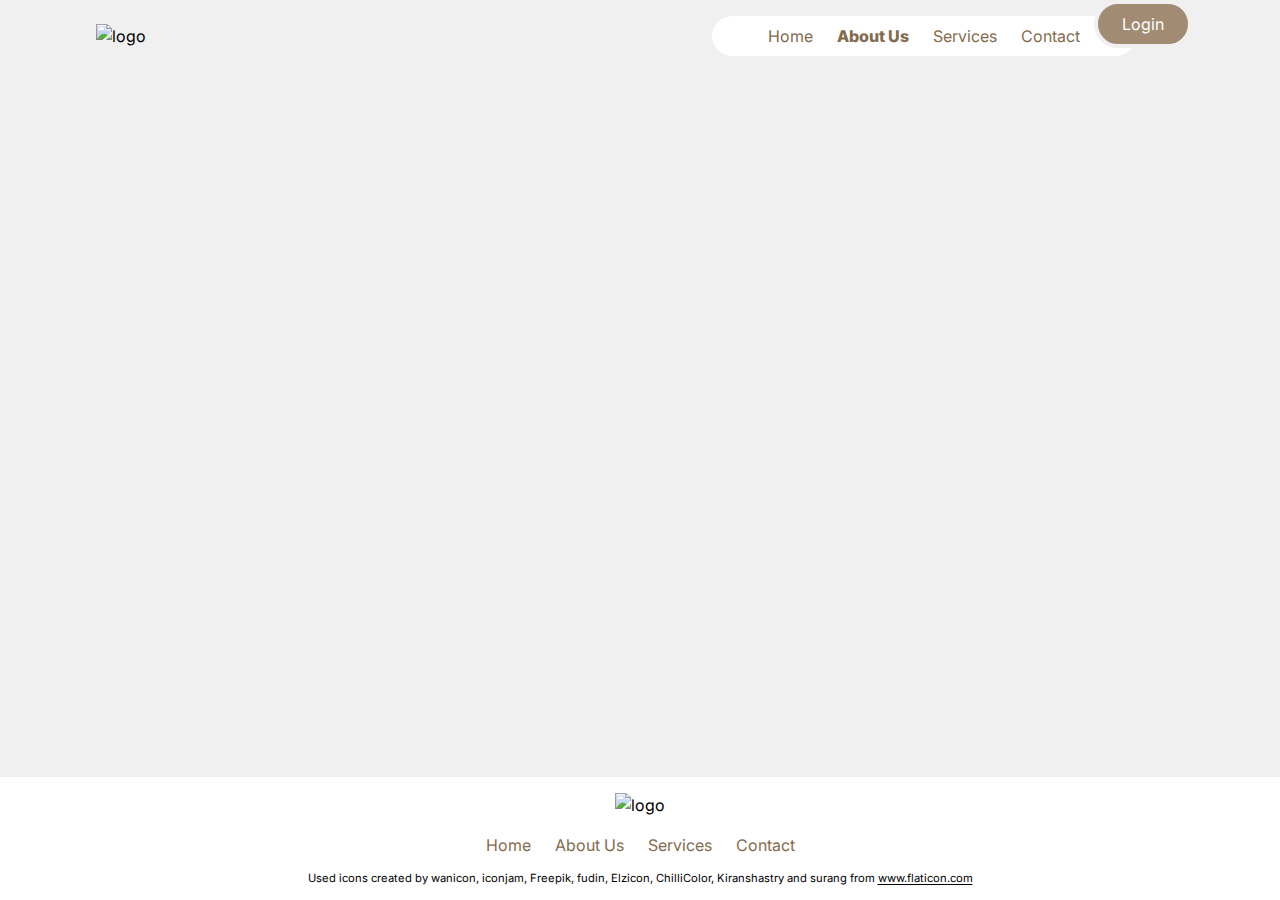
==== about.html @ 39b57f24 "add subpages" ====
<!DOCTYPE html>
<html lang="en">
<head>
  <meta charset="UTF-8">
  <meta name="viewport" content="width=device-width, initial-scale=1.0">
  <link rel="stylesheet" href="style.css">
  <link rel="preconnect" href="https://fonts.googleapis.com">
  <link rel="preconnect" href="https://fonts.gstatic.com" crossorigin>
  <link href="https://fonts.googleapis.com/css2?family=Inter:ital,opsz,wght@0,14..32,100..900;1,14..32,100..900&display=swap" rel="stylesheet">
  <script src="index.js" defer></script>
  <title>SafeNest</title>
</head>
<body class="content-grid">
  <header class="header">
    <img src="images/logo.png" alt="logo" class="logo">
    <button class="mobile-nav-toggle" aria-controls="primary-navigation" aria-expanded="false"><span class="sr-only">Menu</span></button>
    <nav>
      <ul class="main-nav" id="primary-navigation" data-visible="false">
        <li class="nav-item"><a href="index.html">Home</a></li>
        <li class="nav-item active"><a href="about.html">About Us</a></li>
        <li class="nav-item"><a href="services.html">Services</a></li>
        <li class="nav-item"><a href="contact.html">Contact</a></li>
        <li class="nav-item login"><a href="login.html">Login</a></li>
      </ul>

      <ul class="mobile-nav">
        <li class="nav-item"><a href="index.html">Home</a></li>
        <li class="nav-item"><a href="about.html">About Us</a></li>
        <li class="nav-item"><a href="services.html">Services</a></li>
        <li class="nav-item"><a href="contact.html">Contact</a></li>
        <li class="nav-item login"><a href="login.html">Login</a></li>
      </ul>
    </nav>
  </header>

  <main>
    
  </main>

  <footer class="footer full-width">
    <img src="images/logo.png" alt="logo" class="logo">

    <div class="footer-nav">
      <ul>
        <li class="nav-item home"><a href="index.html">Home</a></li>
        <li class="nav-item"><a href="about.html">About Us</a></li>
        <li class="nav-item"><a href="services.html">Services</a></li>
        <li class="nav-item"><a href="contact.html">Contact</a></li>
      </ul>
    </div>

    <p class="icon-copyrigths">
      Used icons created by wanicon, iconjam, Freepik, fudin, Elzicon, ChilliColor, Kiranshastry and surang from <a href="https://www.flaticon.com/">www.flaticon.com</a>
    </p>
  </footer>


</body>
</html>
---- style.css ----
/* --------- */
/* css reset */
/* --------- */

*, 
*::before, 
*::after {
  box-sizing: border-box;
}

* {
  margin: 0;
  padding: 0;
}

html {
  color-scheme: dark light;
  hanging-punctuation: first allow-end last;
  -moz-text-size-adjust: none;
  -webkit-text-size-adjust: none;
  text-size-adjust: none;
}

ul[role='list'],
ol[role='list'] {
  list-style: none;
}

body {
  min-height: 100vh;
  min-height: 100svh;
  line-height: 1.5;
  scrollbar-gutter: stable;
  -webkit-font-smoothing: antialiased;
}

img,
picture,
svg,
video {
  display: block;
  max-width: 100%;
}

input, button, textarea, select {
  font: inherit;
}

h1, h2, h2, h4, button, input, label {
  line-height: 1.1;
}

p, h1, h2, h3, h4, h5, h6 {
  overflow-wrap: break-word;
}

h1, h2, h3, h4 {
  text-wrap: balance;
}

p {
  text-wrap: pretty;
}

a:not([class]) {
  text-decoration-thickness: max(0.08em, 1px);
  text-underline-offset: 0.15em;
  text-decoration-skip: auto;
  color: currentColor;
}

textarea:not([rows]) {
  min-height: 10em;
}

:target {
  scroll-margin-block: 5ex;
}

@media (prefers-reduced-motion: no-preference) {
  :has(:target) {
    scroll-behavior: smooth;
    scroll-padding-top: 3rem;
  }
}

@media (prefers-reduced-motion: reduce) {
  html:focus-within {
    scroll-behavior: auto;
  }

  *,
  *::before,
  *::after {
    animation-duration: 0.01ms !important;
    animation-iteration-count: 1 !important;
    transition-duration: 0.01ms !important;
    scroll-behavior: auto !important;
  }
}

/* ----------------- */
/* custom properties */
/* ----------------- */

/* fonts */
:root {
  --fs-200: clamp(0.56rem, calc(0.62rem + -0.08vw), 0.61rem);
  --fs-300: clamp(0.73rem, calc(0.72rem + 0.04vw), 0.75rem);
  --fs-400: clamp(0.88rem, calc(0.83rem + 0.22vw), 1.00rem);
  --fs-500: clamp(1.05rem, calc(0.95rem + 0.49vw), 1.33rem);
  --fs-600: clamp(1.26rem, calc(1.08rem + 0.90vw), 1.78rem);
  --fs-700: clamp(1.51rem, calc(1.21rem + 1.49vw), 2.37rem);
  --fs-800: clamp(1.81rem, calc(1.35rem + 2.34vw), 3.16rem);
  --fs-900: clamp(2.18rem, calc(1.47rem + 3.53vw), 4.21rem);
}

/* colors */
:root {
  --bg-grey: 0, 0%, 94%;
  --color-primary: 36, 73%, 71%;
  --color-secondary: 32, 20%, 54%;
  --color-accent: 206, 41%, 61%;
  --color-text: 33, 25%, 41%;
}

/* --------------- */
/* utility classes */
/* --------------- */

.content-grid {
  --padding-inline: clamp(1rem, 12%, 6rem);
  --content-max-width: 120ch;
  --breakout-max-width: 140ch;

  --breakout-size: calc(
    (var(--breakout-max-width) - var(--content-max-width)) / 2
  );

  display: grid;
  grid-template-columns:
    [full-width-start] minmax(var(--padding-inline), 1fr)
    [breakout-start] minmax(0, var(--breakout-size))
    [content-start] min(100% - (var(--padding-inline) * 2),
      var(--content-max-width))
    [content-end]
    minmax(0, var(--breakout-size)) [breakout-end]
    minmax(var(--padding-inline), 1fr) [full-width-end];
}

.content-grid > :not(.breakout, .full-width),
.full-width > :not(.breakout, .full-width) {
  grid-column: content;
}

.content-grid > .breakout {
  grid-column: breakout;
}

.content-grid > .full-width {
  grid-column: full-width;

  display: grid;
  grid-template-columns: inherit;
}

:root {
  --padding-sm: clamp(1rem, 3%, 1.5rem);
  --padding-md: clamp(1.5rem, 6%, 3rem);
  --padding-lg: clamp(3rem, 12%, 6rem);
}

.sr-only {
  position: absolute;
  width: 1px;
  height: 1px;
  margin: -1px;
  overflow: hidden;
  clip: rect(0, 0, 0, 0);
  white-space: nowrap;
  border: 0;
}

/*------- */
/* styles */
/* ------ */

/* general style */

body {
  font-family: "Inter", sans-serif;
  font-optical-sizing: auto;
  font-size: var(--fs-400);

  background-color: hsl(var(--bg-grey));

  overflow: auto;
}

/* header */

.header {
  position: sticky;
  top: 0;
  z-index: 9999;

  display: flex;
  align-items: center;
  justify-content: space-between;

  height: fit-content;
  padding-top: 1rem;

  background-color: hsl(var(--bg-grey));
  border-radius: 1rem;

  @media screen and (max-width: 815px) {
    flex-direction: column;
    align-items: flex-end;
    gap: 0.5rem;
  }
}

.logo {
  margin-right: auto;
  
  max-width: 10rem;
}

.main-nav {
  position: relative;

  display: flex;
  gap: 1.5rem;

  padding: 0.5rem 3.5rem;
  margin-right: 3rem;
  
  list-style: none;
  
  border-radius: 5rem;
  background-color: white;

  @media screen and (max-width: 815px) {
    margin-right: 0;
  }

  @media screen and (max-width: 528px) {
    display: none;
  }
}

.nav-item {
  color: hsl(var(--color-text));
}

.nav-item a {
  text-decoration: none;
}

.main-nav .nav-item {
  transition: all 100ms ease-in-out;
}

.main-nav .nav-item.active {
  font-weight: 800;
}

.main-nav .nav-item:not(.active):hover {
  scale: 1.1;
  text-shadow: 4px 4px 6px rgba(66, 68, 90, 0.2);
}

.main-nav .login {
  position: absolute;
  right: -3.5rem;
  top: -1rem;

  padding: 0.5rem 1.5rem;

  color: white;

  background-color: hsl(var(--color-secondary));
  border-radius: 5rem;
  border: 0.3rem solid hsl(var(--bg-grey));

  @media screen and (max-width: 815px) {
    right: 0;
    top: -3.2rem;
  }
}

.mobile-nav-toggle {
  position: absolute;
  display: block;
  z-index: 2000;
  top: 1.5rem;

  background: transparent;
  background-image: url(images/icon-hamburger.svg);
  background-repeat: no-repeat;
  background-position: center;
  width: 1.5rem;
  aspect-ratio: 1;
  border: 0;
}

.mobile-nav-toggle[aria-expanded="true"] {
  background-image: url(images/icon-close.svg);
}

.mobile-nav-toggle {
  display: none;

  @media screen and (max-width: 528px) {
    display: inline;
  }
}

.mobile-nav {
  position: relative;
  

  list-style: none;
  font-weight: 600;
  text-align: end;

  li {
    padding-block: 0.3rem;
  }

  .login {
    position: relative;

    color: white;
  }

  .login::before {
    position: absolute;
    content: "";
    z-index: -1;
    top: 0;
    left: 0.7rem;

    width: 15rem;
    height: 2rem;

    background-color: hsl(var(--color-text));
    border-radius: 10px;
  }
}

.mobile-nav::before {
  position: absolute;
  content: "";
  z-index: -1;
  left: -3rem;
  top: -6rem;

  width: 20rem;
  height: 20rem;

  overflow: hidden;

  background-color: white;
  border-radius: 0 0 0 1rem;
}

header:has(.mobile-nav-toggle[aria-expanded="false"]) .mobile-nav {
  display: none;
}


/* footer */

.footer {
  height: fit-content;
  margin-top: auto;
  
  background-color: white;
  
  .logo {
    margin-inline: auto;
    margin-block: 1rem;
  }

  ul {
    display: flex;
    gap: 1.5rem;

    width: fit-content;
    margin-inline: auto;
  }

  .nav-item {
    list-style: none;
  }

  .nav-item:hover {
    text-decoration: underline;
  }

  .icon-copyrigths {
    margin-block: 1rem;
    margin-inline: auto;

    line-height: 1;
    font-size: 0.7rem;
  }

  @media screen and (max-width: 528px) {
    .logo {
      max-width: 7rem;
      margin-inline-start: 0;
    }

    ul {
      position: relative;
      display: flex;
      justify-content: space-between;

      width: 100%;
    }

    .nav-item {
      position: relative;
    }

    .home {
      position: absolute;
      top: -2.5rem;
      right: 0;
    }

  }
}
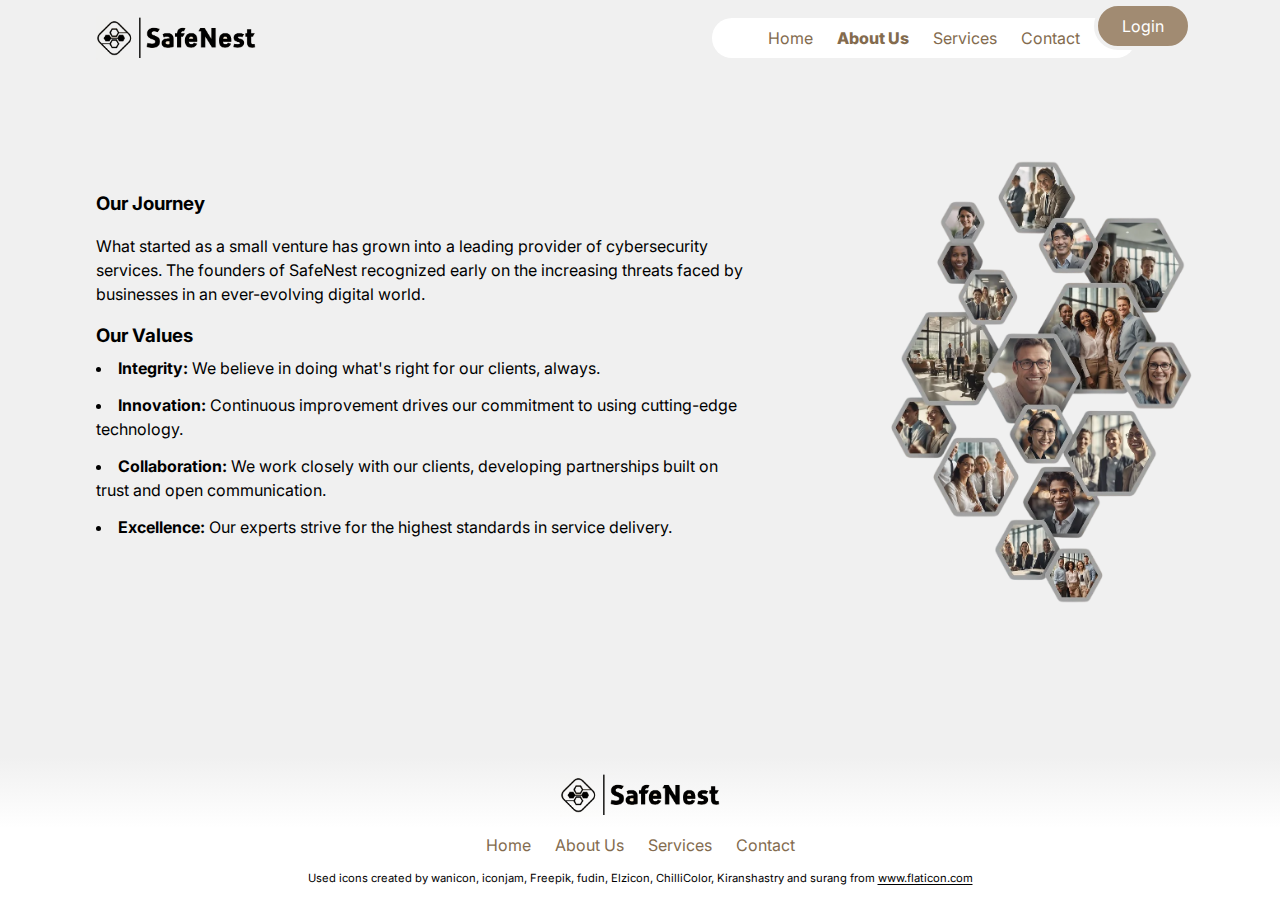
==== commit d391d70f: "add first section to about us page" ====
--- a/about.html
+++ b/about.html
@@ -33,8 +33,29 @@
     </nav>
   </header>
 
-  <main>
-    
+  <main class="full-width about">
+    <section class="section-one">
+      <div>
+        <div class="journey">
+          <h3>Our Journey</h3>
+          <p>What started as a small venture has grown into a leading provider of cybersecurity services. The founders of SafeNest recognized early on the increasing threats faced by businesses in an ever-evolving digital world. 
+          </p>
+        </div>
+        <div>
+          <h3>Our Values</h3>
+          <ul>
+            <li><b>Integrity:</b> We believe in doing what's right for our clients, always.</li>
+            <li><b>Innovation:</b> Continuous improvement drives our commitment to using cutting-edge technology.</li>
+            <li><b>Collaboration:</b> We work closely with our clients, developing partnerships built on trust and open communication.</li>
+            <li><b>Excellence:</b> Our experts strive for the highest standards in service delivery.</li>
+          </ul>
+        </div>
+      </div>
+      <div class="img">
+      </div>
+    </section>
+
+
   </main>
 
   <footer class="footer full-width">
--- a/style.css
+++ b/style.css
@@ -200,10 +200,6 @@
 /* header */
 
 .header {
-  position: sticky;
-  top: 0;
-  z-index: 9999;
-
   display: flex;
   align-items: center;
   justify-content: space-between;
@@ -377,7 +373,7 @@
   height: fit-content;
   margin-top: auto;
   
-  background-color: white;
+  background: linear-gradient(180deg, #f0f0f0, #ffffff, #ffffff);
   
   .logo {
     margin-inline: auto;
@@ -434,3 +430,282 @@
 
   }
 }
+
+/* home page */
+
+/* hero */
+
+.hero {
+  display: flex;
+  align-items: center;
+  justify-content: center;
+  margin-block: 1.5rem;
+
+  div:first-child {
+    border-radius: 0 1rem 1rem 0;
+    background-color: hsl(var(--bg-grey), 0.8);
+  }
+
+  h1 {
+    display: inline-block;
+    margin-bottom: 1rem;
+    max-width: 18ch;
+    padding-block: 0.5rem;
+
+    font-size: var(--fs-700);
+    font-weight: 500;
+  }
+
+  p {
+    margin-bottom: 0.6rem;
+  }
+  
+  .hero-img-container {
+    position: relative;
+  }
+
+  @media screen and (max-width: 815px) {
+    .hero-img {
+      max-width: 15rem;
+
+      position: absolute;
+      z-index: -2;
+      top: -7rem;
+      right: -8rem;
+    }
+  }
+
+  @media screen and (max-width: 528px) {
+    .hero-img {
+      right: -5rem;
+    }
+  }
+}
+
+
+/* section 1 */
+
+.two-columns {
+  display: flex;
+  justify-content: space-between;
+  gap: 1rem;
+
+  div {
+    flex-basis: 48%;
+  }
+}
+
+.home .section-one {
+  padding-block: 5rem;
+
+  background: linear-gradient(0deg, #f0f0f0, #ebc180, #ebc180, #f0f0f0);
+
+  h3 {
+    margin-bottom: 1rem;
+    text-align: center;
+    
+  }
+
+  .cta {
+    text-align: center;
+    margin-block: 1rem 0.5rem;
+  }
+
+  .two-columns {
+    @media screen and (max-width: 815px) {
+      flex-direction: column;
+      padding-inline: 2rem;
+    }
+  }
+}
+
+.cards {
+  display: grid;
+  grid-template-columns: repeat(2, 1fr);
+  gap: 1rem;
+  justify-content: center;
+  align-items: center;
+}
+
+@media screen and (min-width: 815px) {
+  .home .section-one .cards {
+    order: 1;
+  }
+
+  .home .section-one .two-columns > div:first-child {
+    order: 2;
+  }
+}
+
+.two-columns > div:first-child {
+  display: flex;
+  flex-direction: column;
+  justify-content: space-between;
+
+  h3 {
+    line-height: 1;
+    font-size: var(--fs-500);
+  }
+
+  a {
+    font-size: var(--fs-600);
+    color: hsl(var(--color-text));
+    font-weight: 600;
+  }
+}
+
+
+.square-card {
+  display: flex;
+  flex-direction: column;
+  justify-content: space-between;
+  align-items: center;
+
+  min-width: 8rem;
+  max-width: 9rem;
+  aspect-ratio: 1;
+  padding: 1rem;
+
+  font-size: var(--fs-300);
+  text-align: center;
+  line-height: 1;
+  font-weight: 500;
+  
+  background-color: hsl(var(--bg-grey));
+  border-radius: 1rem;
+
+  p {
+    white-space: no-wrap;
+  }
+}
+
+.square-card .icon {
+  max-width: 4rem;
+}
+
+.square-card:nth-of-type(odd) {
+  justify-self: end;
+}
+
+.square-card:nth-of-type(even) {
+  justify-self: start;
+}
+
+section li {
+  padding-block: 0.4rem;
+  list-style-position: inside;
+}
+
+.home .section-two {
+  padding-block: 3rem;
+  position: relative;
+  z-index: 999;
+
+    ::before {
+      position: absolute;
+      content: "";
+      z-index: -1;
+
+      inset: 0;
+      background-color: hsl(var(--bg-grey), 0.1);
+    }
+
+  .two-columns {
+      @media screen and (max-width: 528px) {
+      flex-direction: column;
+    }
+  }
+
+  .two-columns div:first-child {
+    display: flex;
+    flex-direction: column;
+    justify-content: center;
+    gap: 0.5rem;
+
+    @media screen and (max-width: 815px) and (min-width: 528px) {
+      white-space: nowrap;
+    }
+  }
+
+  .two-columns div:last-child {
+    position: relative;
+    min-height: 20rem;
+
+    @media screen and (max-width: 815px) {
+      display: none;
+      background-color: red;
+    }
+  }
+
+  .img {
+    position: absolute;
+    right: -7rem;
+    top: 0;
+
+    @media screen and (min-width: 815px) {
+      background-image: url("images/home\ -\ office.jpg");
+      background-position: center;
+      background-size: cover;
+  
+      border-radius: 1rem 0 0 1rem;
+    }
+  }
+
+  @media screen and (max-width: 815px) {
+    background-image: url("images/home\ -\ office.jpg");
+    background-size: cover;
+    background-position: center;
+  }
+}
+
+/* about us */
+
+/* section 1 */
+
+.about .section-one {
+  position: relative;
+  padding-block: 3rem;
+  
+  > div:first-of-type {
+    width: 60%;
+    background-color: hsl(var(--bg-grey), 0.8);
+
+    @media screen and (max-width: 528px) {
+      width: 100%;
+    }
+
+    div:first-of-type {
+      margin-bottom: 1rem;
+
+      h3 {
+        margin-bottom: 1rem;
+      }
+    }
+  }
+
+  .img {
+    position: absolute;
+    top: 0;
+    right: -6rem;
+    z-index: -1;
+    width: 30rem;
+    aspect-ratio: 1;
+    background-image: url("images/about\ us\ -\ people.png");
+    background-position: center;
+    background-size: contain;
+    background-repeat: no-repeat;
+    scale: 1.1;
+
+    @media screen and (max-width: 815px) {
+      scale: 1;
+    }
+  }
+}
+
+/* media breakpoints */
+
+@media screen and (max-width: 815px) {
+}
+
+@media screen and (max-width: 528px) {
+}
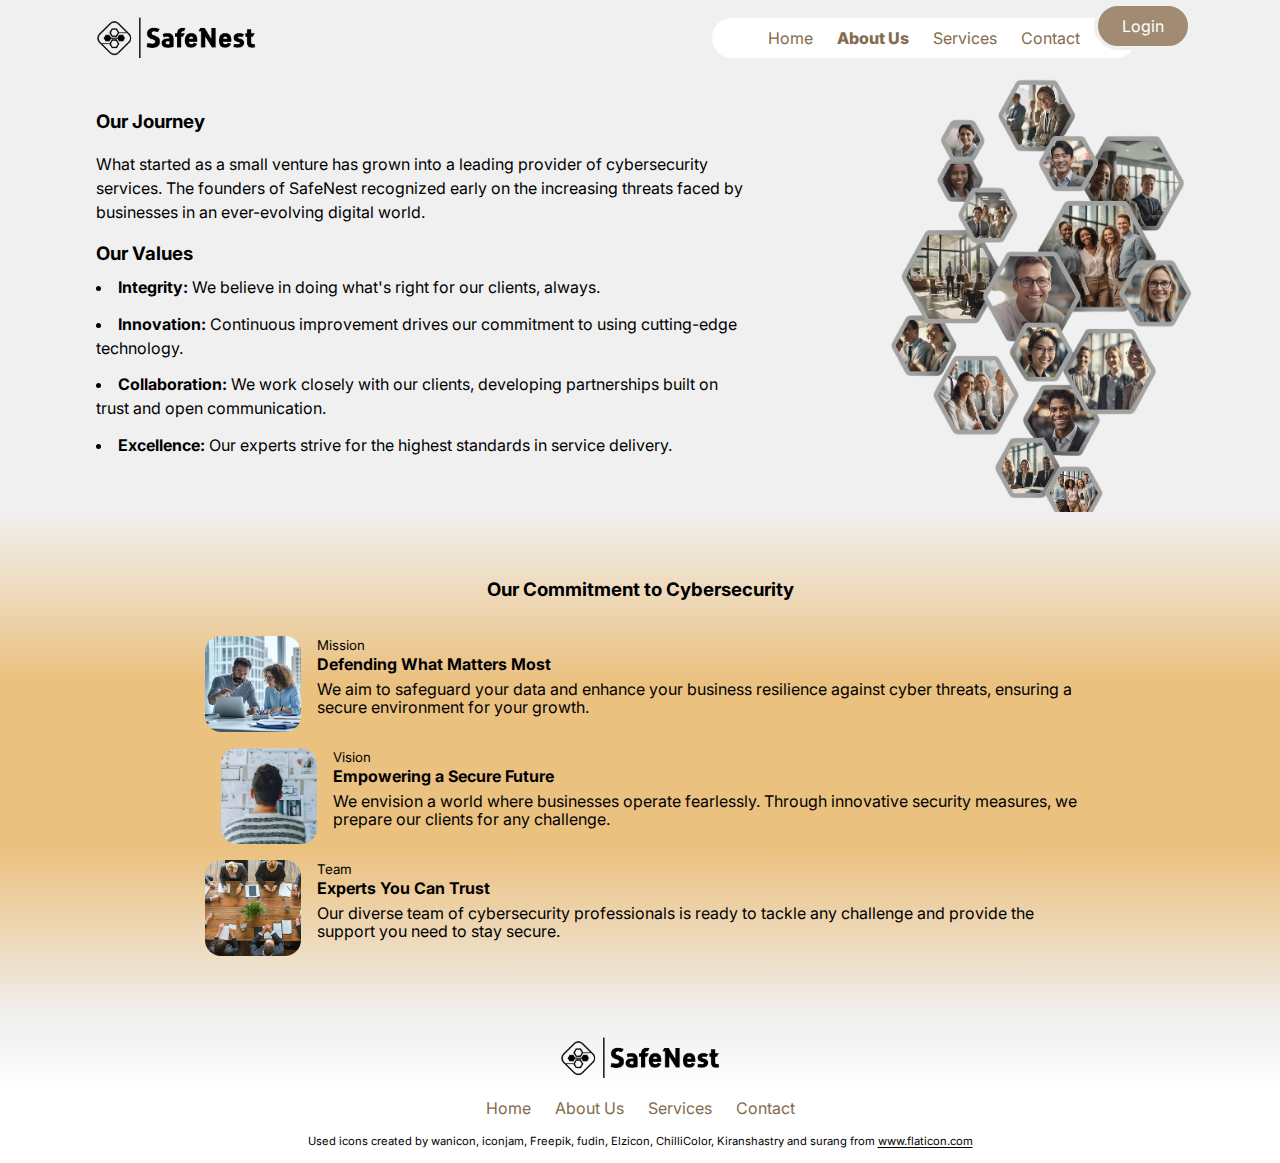
==== commit dc38555d: "add second section to about us page" ====
--- a/about.html
+++ b/about.html
@@ -33,7 +33,7 @@
     </nav>
   </header>
 
-  <main class="full-width about">
+  <main class="full-width content-grid about">
     <section class="section-one">
       <div>
         <div class="journey">
@@ -55,6 +55,41 @@
       </div>
     </section>
 
+    <section class="section-two full-width">
+      <h3>Our Commitment to Cybersecurity</h3>
+      <div class="articles">
+        <div class="article">
+          <img src="images/about us - mission.webp" alt="" class="img">
+          <div>
+            <div class="titles">
+              <h5>Mission</h5>
+              <h4>Defending What Matters Most</h4>
+            </div>
+            <p>We aim to safeguard your data and enhance your business resilience against cyber threats, ensuring a secure environment for your growth.</p>
+          </div>
+        </div>
+        <div class="article">
+          <img src="images/about us - vision.jpg" alt="" class="img">
+          <div>
+            <div class="titles">
+              <h5>Vision</h5>
+              <h4>Empowering a Secure Future</h4>
+            </div>
+            <p>We envision a world where businesses operate fearlessly. Through innovative security measures, we prepare our clients for any challenge.</p>
+          </div>
+        </div>
+        <div class="article">
+          <img src="images/about us - team.jpg" alt="" class="img">
+          <div>
+            <div class="titles">
+              <h5>Team</h5>
+              <h4>Experts You Can Trust</h4>
+            </div>
+            <p>Our diverse team of cybersecurity professionals is ready to tackle any challenge and provide the support you need to stay secure.</p>
+          </div>
+        </div>
+      </div>
+    </section>
 
   </main>
 
--- a/style.css
+++ b/style.css
@@ -702,6 +702,82 @@
   }
 }
 
+.about .section-two {
+  padding-block: 4rem;
+  
+  background: linear-gradient(0deg, #f0f0f0, #ebc180, #ebc180, #f0f0f0);
+
+  h3 {
+    margin-bottom: 2rem;
+    text-align: center;
+  }
+}
+
+.articles {
+  display: flex;
+  flex-direction: column;
+  align-items: center;
+  gap: 1rem;
+}
+
+.article {
+  display: flex;
+  gap: 1rem;
+
+  max-width: 80%;
+
+  h5 {
+    font-weight: 400;
+  }
+
+  p {
+    line-height: 1.1;
+    margin-top: 0.5rem;
+  }
+
+
+  .img {
+    max-width: 6rem;
+    aspect-ratio: 1;
+
+    border-radius: 1rem;
+
+    object-position: center;
+    object-fit: cover;
+  }
+
+  @media screen and (max-width: 528px) {
+    .img {
+      position: absolute;
+      margin-top: -0.5rem;
+      width: 4rem;
+    }
+  
+    .titles {
+      max-width: 8rem;
+
+      margin-left: 4.5rem;
+    }
+
+  }
+}
+
+.article:nth-of-type(2) {
+  margin-left: 2rem;
+  
+  @media screen and (max-width: 815px) {
+    margin-left: 0;
+    flex-direction: row-reverse;
+    text-align: end;
+  }
+
+  @media screen and (max-width: 528px) {
+    .titles {
+      transform: translateX(-1.5rem);
+    }
+  }
+}
+
 /* media breakpoints */
 
 @media screen and (max-width: 815px) {
